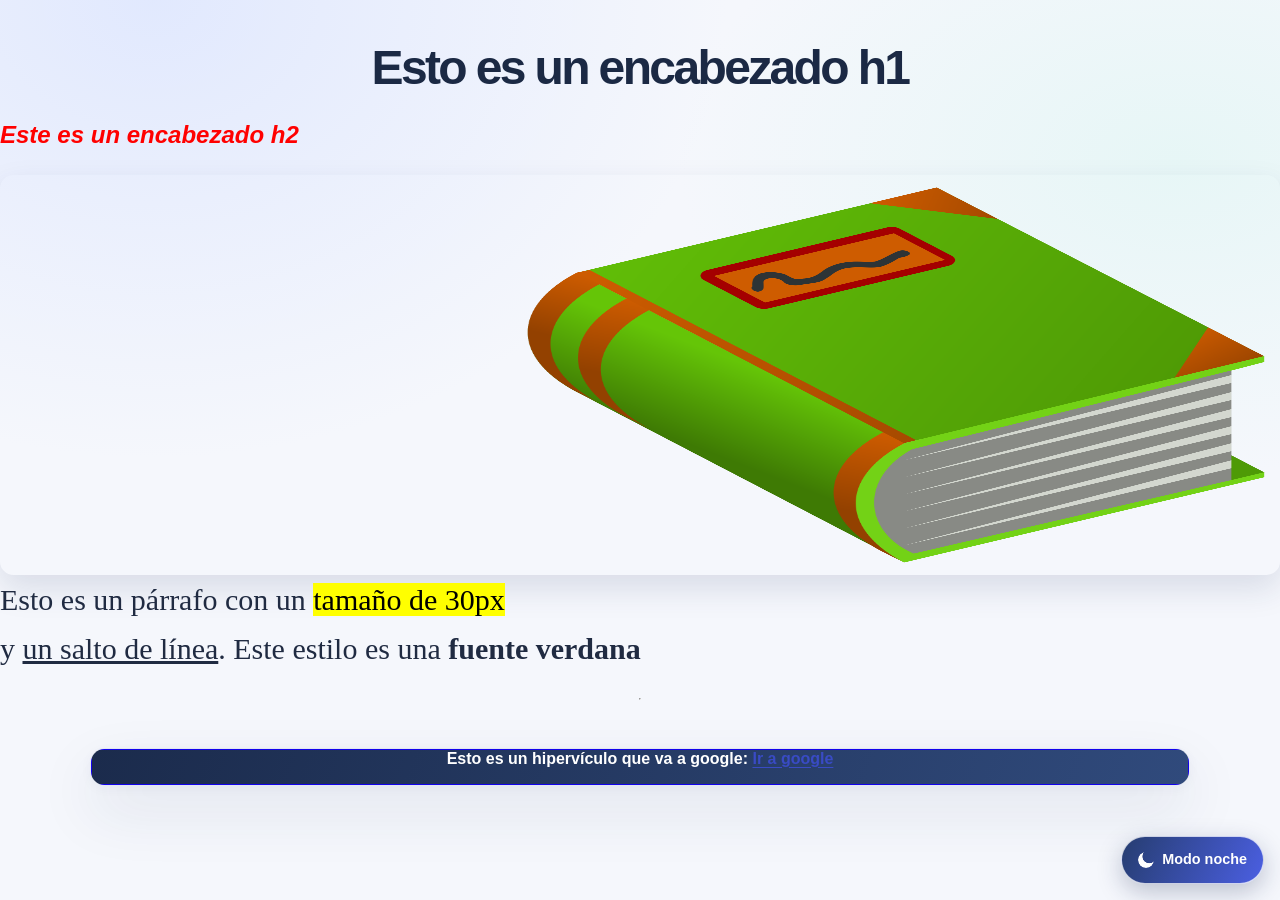
==== Act1/Ej1.html @ ecb777cd "Segunda versión" ====
<html lang="es">
  <head>
    <meta charset="UTF-8" />
    <title>Actividad complementaria 1 Ej 1</title>
    <link rel="stylesheet" href="../../css/estilo.css" />
    <script src="../../js/tema.js" defer></script>
  </head>
  <body>
    <h1>Esto es un encabezado h1</h1>
    <h2 style="font-style: italic; color: red">Este es un encabezado h2</h2>
    <img style="height: 400px; padding-left: 40%" src="img/Libro.png" />
    <p style="font-family: Verdana; font-size: 30px">
      Esto es un párrafo con un <mark>tamaño de 30px</mark> <br />y
      <u>un salto de línea</u>. Este estilo es una <b>fuente verdana</b>
    </p>

    <hr />
    <table>
      <th
        style="
          background-color: rgb(207, 207, 209);
          border: 1px solid rgb(18, 2, 236);
          padding: 0px;
        "
      >
        <p>
          Esto es un hipervículo que va a google:
          <a href="https://www.google.com">Ir a google</a>
        </p>
      </th>
    </table>
  </body>
</html>
---- css/estilo.css ----
:root {
  color-scheme: light;
  font-family:
    Inter, "Segoe UI", Roboto, Helvetica, Arial, sans-serif;
  color: #202b42;
  background: #f5f7fc;
  font-synthesis: none;
  text-rendering: optimizeLegibility;
  -webkit-font-smoothing: antialiased;
  -moz-osx-font-smoothing: grayscale;
  --color-ink: #1b2944;
  --color-primary: #4b5fe2;
  --color-primary-dark: #394bc4;
  --color-accent: #14a998;
  --color-muted: #748099;
  --color-border: #e2e7f1;
  --surface: #fff;
  --shadow-card: 0 24px 60px rgb(34 49 91 / 10%), 0 3px 12px rgb(34 49 91 / 4%);
}

* {
  box-sizing: border-box;
}

body {
  display: flex;
  min-height: 100vh;
  flex-direction: column;
  margin: 0;
  color: #202b42;
  background-color: #f5f7fc;
  background-image:
    radial-gradient(ellipse at 12% 0%, rgb(213 224 255 / 62%), transparent 36%),
    radial-gradient(ellipse at 92% 18%, rgb(211 245 238 / 42%), transparent 30%);
  line-height: 1.65;
}

body[background] {
  background-color: #f5f7fc;
}

header {
  position: relative;
  z-index: 1;
  display: flex;
  align-items: center;
  justify-content: space-between;
  gap: 1.5rem;
  padding: 1rem max(1.5rem, calc((100% - 1120px) / 2));
  color: #fff;
  background: linear-gradient(112deg, #1a2848 0%, #253c70 100%);
  box-shadow: 0 8px 26px rgb(20 34 68 / 18%);
}

header h1 {
  margin: 0;
  font-size: clamp(1.25rem, 3vw, 1.65rem);
  font-weight: 750;
  letter-spacing: -0.04em;
}

body > h1 {
  width: min(100% - 2rem, 820px);
  margin: 2.5rem auto 0;
  color: var(--color-ink);
  font-size: clamp(2rem, 6vw, 3rem);
  font-weight: 760;
  letter-spacing: -0.055em;
  line-height: 1.15;
  text-align: center;
}

nav {
  display: flex;
  flex-wrap: wrap;
  gap: 0.4rem;
}

nav ul {
  margin: 0;
  padding: 0;
  list-style: none;
}

nav a {
  display: block;
  padding: 0.55rem 0.9rem;
  border: 1px solid transparent;
  border-radius: 0.7rem;
  color: #e2e9ff;
  font-size: 0.94rem;
  font-weight: 650;
  text-decoration: none;
  transition:
    background-color 180ms ease,
    border-color 180ms ease,
    color 180ms ease,
    transform 180ms ease;
}

nav a:hover,
nav a:focus-visible {
  transform: translateY(-1px);
  border-color: rgb(255 255 255 / 17%);
  color: #fff;
  background: rgb(255 255 255 / 11%);
}

main {
  position: relative;
  width: min(100% - 2rem, 820px);
  margin: 2.5rem auto;
  padding: clamp(1.4rem, 4vw, 2.75rem);
  overflow: hidden;
  border: 1px solid rgb(255 255 255 / 85%);
  border-radius: 1.25rem;
  background: rgb(255 255 255 / 94%);
  box-shadow: var(--shadow-card);
  backdrop-filter: blur(12px);
}

main::before {
  position: absolute;
  top: 0;
  right: 12%;
  left: 12%;
  height: 3px;
  border-radius: 0 0 1rem 1rem;
  background: linear-gradient(90deg, var(--color-primary), #8b75f2, var(--color-accent));
  content: "";
}

main h2 {
  margin: 0 0 1.5rem;
  color: var(--color-ink);
  font-size: clamp(1.55rem, 4vw, 2.1rem);
  font-weight: 750;
  letter-spacing: -0.045em;
  line-height: 1.25;
}

p {
  margin: 0 0 1rem;
}

a {
  color: var(--color-primary-dark);
  text-underline-offset: 0.2em;
  transition: color 160ms ease;
}

a:hover {
  color: #27399f;
}

form fieldset {
  min-width: 0;
  margin: 0;
  padding: clamp(1rem, 3vw, 1.6rem);
  border: 1px solid var(--color-border);
  border-radius: 0.9rem;
  background: linear-gradient(145deg, #fff, #fbfcff);
}

form legend {
  padding: 0 0.55rem;
  color: var(--color-ink);
  font-size: 1.05rem;
  font-weight: 750;
}

form p {
  margin: 0 0 1.1rem;
}

form label {
  display: inline-block;
  margin-bottom: 0.35rem;
  color: #3d4962;
  font-size: 0.94rem;
  font-weight: 650;
}

input:not([type="radio"]),
textarea {
  max-width: 100%;
  padding: 0.7rem 0.85rem;
  border: 1px solid #d5dceb;
  border-radius: 0.65rem;
  color: #202b42;
  background: #fff;
  font: inherit;
  transition:
    border-color 180ms ease,
    box-shadow 180ms ease,
    background-color 180ms ease;
}

form input:not([type="radio"]),
form textarea {
  display: block;
  width: 100%;
  min-height: 2.9rem;
}

form textarea {
  min-height: 9rem;
  resize: vertical;
}

input:not([type="radio"]):focus,
textarea:focus {
  border-color: var(--color-primary);
  outline: none;
  background: #fff;
  box-shadow: 0 0 0 4px rgb(75 95 226 / 13%);
}

form input[type="radio"] {
  width: 1rem;
  height: 1rem;
  margin: 0 0.35rem 0 0;
  accent-color: var(--color-primary);
  vertical-align: -0.12rem;
}

form input[type="radio"] + label {
  margin: 0 1rem 0 0;
  font-weight: 450;
}

button {
  padding: 0.7rem 1.05rem;
  border: 1px solid var(--color-border);
  border-radius: 0.65rem;
  color: #35415a;
  background: #fff;
  font: inherit;
  font-weight: 650;
  cursor: pointer;
  transition:
    border-color 180ms ease,
    background-color 180ms ease,
    box-shadow 180ms ease,
    color 180ms ease,
    transform 180ms ease;
}

button:hover {
  transform: translateY(-1px);
  border-color: #bdc8ec;
  color: var(--color-primary-dark);
  background: #f7f8ff;
  box-shadow: 0 5px 14px rgb(41 58 116 / 8%);
}

button:active {
  transform: translateY(0);
}

button:focus-visible,
a:focus-visible {
  outline: 3px solid rgb(75 95 226 / 38%);
  outline-offset: 3px;
}

form button[type="submit"] {
  border-color: transparent;
  color: #fff;
  background: linear-gradient(110deg, var(--color-primary), #695ce4);
  box-shadow: 0 7px 16px rgb(75 95 226 / 22%);
}

form button[type="submit"]:hover {
  color: #fff;
  background: linear-gradient(110deg, var(--color-primary-dark), #5747d2);
  box-shadow: 0 9px 20px rgb(75 95 226 / 28%);
}

form button[type="reset"] {
  color: #536079;
}

.calculator {
  width: min(100% - 2rem, 360px);
  margin: 2rem auto;
  table-layout: fixed;
  border: 1px solid rgb(255 255 255 / 85%);
  border-radius: 1.2rem;
  border-spacing: 0;
  background: rgb(255 255 255 / 94%);
  box-shadow: 0 28px 65px rgb(38 51 98 / 15%), 0 6px 16px rgb(38 51 98 / 7%);
}

.calculator th {
  padding: 0.45rem;
  border: 0;
  color: #293653;
  background: transparent;
}

.calculator tr:first-child th {
  padding: 1rem 1rem 0.7rem;
}

.calculator input {
  width: 100%;
  min-height: 3.8rem;
  border: 1px solid #e6eaf3;
  border-radius: 0.8rem;
  color: var(--color-ink);
  background: #f7f8fc;
  font-size: 1.7rem;
  font-weight: 650;
  text-align: right;
}

.calculator button {
  width: 100%;
  min-height: 3rem;
  border-color: transparent;
  border-radius: 0.75rem;
  color: #34415d;
  background: #f2f4fa;
  font-size: 1.05rem;
  font-weight: 650;
}

.calculator button:hover {
  border-color: #dce1fb;
  color: var(--color-primary-dark);
  background: #e9ecff;
}

.calculator tbody tr:nth-child(2) button,
.calculator tbody tr td:last-child button {
  color: #424fc0;
  background: #eceeff;
}

.calculator tbody tr:nth-child(2) button:hover,
.calculator tbody tr td:last-child button:hover {
  color: #fff;
  background: var(--color-primary);
}

.calculator tbody tr:last-child th:nth-child(3) button {
  border-color: transparent;
  color: #fff;
  background: linear-gradient(120deg, #4b5fe2, #7261e8);
  box-shadow: 0 5px 13px rgb(75 95 226 / 20%);
}

.calculator tbody tr:last-child th:nth-child(3) button:hover {
  background: linear-gradient(120deg, #394bc4, #5c4bd5);
}

table:not(.calculator) {
  width: min(100% - 2rem, 1100px);
  margin: 2.5rem auto;
  border-collapse: separate;
  border-spacing: 0;
  overflow: hidden;
  border: 1px solid var(--color-border);
  border-radius: 0.9rem;
  background: var(--surface);
  box-shadow: var(--shadow-card);
}

table:not(.calculator) th,
table:not(.calculator) td {
  padding: 0.8rem;
  border-right: 1px solid rgb(23 32 51 / 8%);
  border-bottom: 1px solid rgb(23 32 51 / 8%);
  text-align: center;
}

table:not(.calculator) th {
  color: #fff;
  background: linear-gradient(110deg, #1b2b4c, #304a7c);
  font-weight: 700;
}

table:not(.calculator) tr:last-child td {
  border-bottom: 0;
}

table:not(.calculator) th:last-child,
table:not(.calculator) td:last-child {
  border-right: 0;
}

.schedule td.Programación {
  color: #2b396f;
  background-color: #e4e9ff;
  font-weight: 400;
}

.schedule td.recess {
  color: #176253;
  background-color: #d9f3ee;
  font-weight: 700;
  letter-spacing: 0.02em;
}

img {
  max-width: 100%;
  height: auto;
  border-radius: 0.85rem;
  box-shadow: 0 14px 32px rgb(34 49 91 / 13%);
}

.opciones {
  display: flex;
  flex-wrap: wrap;
  gap: 0.7rem;
  margin-bottom: 1.5rem;
}

.opciones button {
  min-width: 7rem;
  border-color: #e3e7f4;
  background: linear-gradient(145deg, #fff, #f7f8ff);
}

#marcador,
#ganadas,
#empatadas,
#perdidas {
  display: inline-block;
  margin: 0 0.45rem 0.75rem 0;
  padding: 0.55rem 0.75rem;
  border: 1px solid #e7eaf3;
  border-radius: 0.7rem;
  color: #59657e;
  background: #f8f9fd;
  font-size: 0.9rem;
  font-weight: 600;
}

#resultado {
  margin-top: 1rem;
  padding: 1.25rem;
  border: 1px solid #e7eaf3;
  border-radius: 0.9rem;
  background: linear-gradient(145deg, #f8f9ff, #f5fbfa);
}

#resultado h2 {
  margin-bottom: 0.75rem;
  text-transform: capitalize;
}

footer {
  margin-top: auto;
  padding: 1.35rem 1.5rem;
  color: #dbe4f3;
  background: linear-gradient(112deg, #1a2848 0%, #253c70 100%);
  text-align: center;
}

footer p {
  margin: 0.25rem 0;
}

footer a {
  color: #b7c8ff;
}

footer a:hover {
  color: #fff;
}

@media (max-width: 640px) {
  header {
    align-items: flex-start;
    flex-direction: column;
    gap: 0.75rem;
    padding: 1rem;
  }

  nav {
    width: 100%;
  }

  nav a {
    padding: 0.45rem 0.65rem;
  }

  main {
    margin: 1.25rem auto;
    border-radius: 1rem;
  }

  table:not(.calculator) {
    display: block;
    overflow-x: auto;
    white-space: nowrap;
  }

  .calculator {
    width: min(100% - 2rem, 360px);
  }

  .opciones button {
    flex: 1 1 7rem;
  }
}

@media (prefers-reduced-motion: reduce) {
  *,
  *::before,
  *::after {
    scroll-behavior: auto !important;
    transition-duration: 0.01ms !important;
    animation-duration: 0.01ms !important;
    animation-iteration-count: 1 !important;
  }
}

#theme-toggle {
  position: fixed;
  right: max(1rem, env(safe-area-inset-right));
  bottom: max(1rem, env(safe-area-inset-bottom));
  z-index: 20;
  padding: 0.7rem 1rem;
  min-width: 7.8rem;
  border: 1px solid rgb(255 255 255 / 75%);
  border-radius: 999px;
  color: #fff;
  background: linear-gradient(115deg, #263d70, #4b5fe2);
  box-shadow: 0 8px 24px rgb(25 39 80 / 26%);
  font-size: 0.9rem;
  font-weight: 700;
}

#theme-toggle:hover {
  border-color: #fff;
  color: #fff;
  background: linear-gradient(115deg, #1d315d, #394bc4);
  box-shadow: 0 10px 28px rgb(25 39 80 / 34%);
}

#theme-toggle {
  display: inline-flex;
  align-items: center;
  justify-content: center;
  gap: 0.5rem;
}

.theme-icon {
  display: inline-block;
  width: 1rem;
  height: 1rem;
  flex: 0 0 1rem;
}

.theme-icon--moon {
  border-radius: 50%;
  background: currentColor;
  -webkit-mask: radial-gradient(circle at 70% 28%, transparent 0 40%, #000 44%);
  mask: radial-gradient(circle at 70% 28%, transparent 0 40%, #000 44%);
}

.theme-icon--sun {
  background:
    radial-gradient(circle, currentColor 0 27%, transparent 31%),
    repeating-conic-gradient(currentColor 0deg 7deg, transparent 7deg 45deg);
}

:root[data-theme="night"] {
  color-scheme: dark;
  color: #e8edf7;
  background: #101725;
  --color-ink: #edf2ff;
  --color-primary: #9aa8ff;
  --color-primary-dark: #b1bcff;
  --color-accent: #57d2bf;
  --color-muted: #a4afc4;
  --color-border: #34425b;
  --surface: #1b2638;
  --shadow-card: 0 24px 60px rgb(0 0 0 / 28%), 0 3px 12px rgb(0 0 0 / 18%);
}

:root[data-theme="night"] body {
  color: #e8edf7;
  background: #101725 !important;
  background-image:
    radial-gradient(ellipse at 12% 0%, rgb(61 76 129 / 22%), transparent 36%),
    radial-gradient(ellipse at 92% 18%, rgb(25 101 91 / 14%), transparent 30%) !important;
}

:root[data-theme="night"] body :is(h1, h2, h3, p, li, pre, b, caption, label, legend) {
  color: #e8edf7 !important;
}

:root[data-theme="night"] header,
:root[data-theme="night"] footer {
  color: #e8edf7;
  background: linear-gradient(112deg, #111b2d 0%, #1b2a46 100%);
}

:root[data-theme="night"] main,
:root[data-theme="night"] form fieldset,
:root[data-theme="night"] #resultado {
  border-color: #34425b;
  background: #1b2638;
  box-shadow: 0 24px 60px rgb(0 0 0 / 24%);
}

:root[data-theme="night"] form fieldset {
  background: linear-gradient(145deg, #1b2638, #182234);
}

:root[data-theme="night"] form label {
  color: #c4cde0;
}

:root[data-theme="night"] input:not([type="radio"]),
:root[data-theme="night"] textarea,
:root[data-theme="night"] form input:not([type="radio"]),
:root[data-theme="night"] form textarea {
  border-color: #3a4964;
  color: #edf2ff;
  background: #121b2a;
}

:root[data-theme="night"] input:not([type="radio"]):focus,
:root[data-theme="night"] textarea:focus {
  border-color: #9aa8ff;
  box-shadow: 0 0 0 4px rgb(154 168 255 / 18%);
}

:root[data-theme="night"] button:not(#theme-toggle) {
  border-color: #3a4964;
  color: #e2e8f5;
  background: #253249;
}

:root[data-theme="night"] button:not(#theme-toggle):hover {
  border-color: #6273bc;
  color: #fff;
  background: #304161;
}

:root[data-theme="night"] form button[type="submit"],
:root[data-theme="night"] form button[type="submit"]:hover,
:root[data-theme="night"] .calculator tbody tr:last-child th:nth-child(3) button,
:root[data-theme="night"] .calculator tbody tr:last-child th:nth-child(3) button:hover {
  border-color: transparent;
  color: #fff;
  background: linear-gradient(120deg, #5968df, #8171ef);
}

:root[data-theme="night"] .calculator {
  border-color: #34425b;
  background: #1b2638;
  box-shadow: 0 28px 65px rgb(0 0 0 / 32%), 0 6px 16px rgb(0 0 0 / 18%);
}

:root[data-theme="night"] .calculator th {
  color: #e8edf7;
  background: transparent;
}

:root[data-theme="night"] .calculator input {
  border-color: #3a4964;
  color: #f0f3ff;
  background: #121b2a;
}

:root[data-theme="night"] .calculator button,
:root[data-theme="night"] .calculator tbody tr:nth-child(2) button,
:root[data-theme="night"] .calculator tbody tr td:last-child button {
  border-color: transparent;
  color: #dce3ff;
  background: #2a3650;
}

:root[data-theme="night"] .calculator button:hover,
:root[data-theme="night"] .calculator tbody tr:nth-child(2) button:hover,
:root[data-theme="night"] .calculator tbody tr td:last-child button:hover {
  color: #fff;
  background: #4658aa;
}

:root[data-theme="night"] table:not(.calculator) {
  border-color: #34425b;
  background: #1b2638;
  box-shadow: 0 24px 60px rgb(0 0 0 / 22%);
}

:root[data-theme="night"] table:not(.calculator) th {
  color: #f2f5fc;
  background: linear-gradient(110deg, #1a2841, #263958);
}

:root[data-theme="night"] table:not(.calculator) td {
  border-color: #34425b;
  color: #e8edf7;
}

:root[data-theme="night"] table:not(.calculator):not(.schedule) td:not([style*="background"]) {
  background-color: #1b2638 !important;
}

:root[data-theme="night"] table:not(.calculator) td[style*="background"] {
  color: #202b42;
}

:root[data-theme="night"] table:not(.calculator) td[style*="rgb(161, 95, 95)"] {
  color: #fff;
}

:root[data-theme="night"] .schedule td {
  border-color: #3a4964;
  color: #edf2ff !important;
  background-color: #1b2638 !important;
}

:root[data-theme="night"] .schedule td[style*="rgb(0, 158, 26)"],
:root[data-theme="night"] .schedule td[bgcolor] {
  background-color: #245743 !important;
}

:root[data-theme="night"] .schedule td[style*="rgb(226, 166, 216)"] {
  background-color: #594267 !important;
}

:root[data-theme="night"] .schedule td[style*="aqua"],
:root[data-theme="night"] .schedule td[style*="rgb(8, 248, 248)"],
:root[data-theme="night"] .schedule td[style*="rgb(94, 188, 216)"] {
  background-color: #245564 !important;
}

:root[data-theme="night"] .schedule td[style*="rgb(255, 207, 148)"],
:root[data-theme="night"] .schedule td[style*="rgb(233, 230, 183)"] {
  background-color: #66532f !important;
}

:root[data-theme="night"] .schedule td[style*="rgb(255, 131, 131)"] {
  background-color: #713e4a !important;
}

:root[data-theme="night"] .schedule td[style*="rgb(161, 95, 95)"] {
  background-color: #623b47 !important;
}

:root[data-theme="night"] .schedule td.Programación {
  background-color: #2b3d60 !important;
}

:root[data-theme="night"] .schedule td.recess {
  background-color: #23483f !important;
  font-weight: 650;
}

:root[data-theme="night"] .liNone,
:root[data-theme="night"] .tabladiv1,
:root[data-theme="night"] .tabladiv2,
:root[data-theme="night"] .cap4footer,
:root[data-theme="night"] .tabla1,
:root[data-theme="night"] .tabla2,
:root[data-theme="night"] .td1,
:root[data-theme="night"] .td2,
:root[data-theme="night"] .th2 {
  border-color: #465675;
}

:root[data-theme="night"] .liNone,
:root[data-theme="night"] .tabladiv1,
:root[data-theme="night"] .tabladiv2 {
  color: #e8edf7;
  background-color: #1b2638;
}

:root[data-theme="night"] .td2,
:root[data-theme="night"] .th2 {
  color: #e8edf7;
  background-color: #253249;
}

:root[data-theme="night"] a {
  color: #b1bcff;
}

:root[data-theme="night"] a:hover {
  color: #d5dcff;
}

:root[data-theme="night"] #marcador,
:root[data-theme="night"] #ganadas,
:root[data-theme="night"] #empatadas,
:root[data-theme="night"] #perdidas {
  border-color: #34425b;
  color: #d4dced;
  background: #202d43;
}

:root[data-theme="night"] #theme-toggle {
  border-color: #53658b;
  color: #202b42;
  background: linear-gradient(115deg, #c0cbff, #74dece);
  box-shadow: 0 8px 24px rgb(0 0 0 / 32%);
}

:root[data-theme="night"] #theme-toggle:hover {
  border-color: #dce4ff;
  color: #111b2d;
  background: linear-gradient(115deg, #d5dcff, #9aeee0);
}

@media (prefers-reduced-motion: no-preference) {
  body,
  main,
  header,
  footer {
    transition:
      color 220ms ease,
      background-color 220ms ease,
      border-color 220ms ease;
  }
}
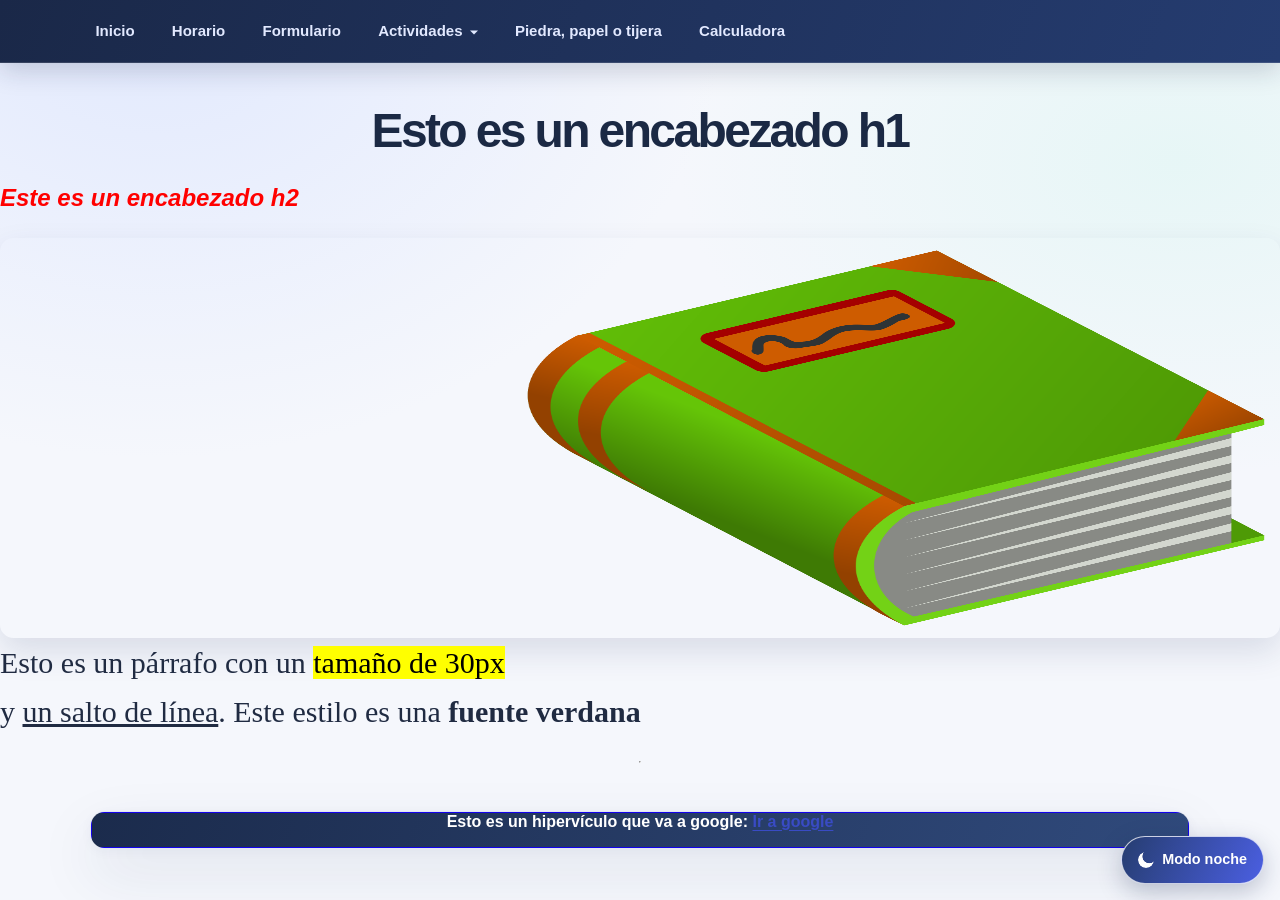
==== commit 8361587a: "1.4" ====
--- a/Act1/Ej1.html
+++ b/Act1/Ej1.html
@@ -2,10 +2,32 @@
   <head>
     <meta charset="UTF-8" />
     <title>Actividad complementaria 1 Ej 1</title>
-    <link rel="stylesheet" href="../../css/estilo.css" />
+    <link rel="stylesheet" href="../css/estilo.css" />
     <script src="../../js/tema.js" defer></script>
   </head>
   <body>
+    <nav class="site-navigation" aria-label="Navegación principal">
+      <ul>
+        <li><a href="../index.html">Inicio</a></li>
+        <li><a href="../html/horario.html">Horario</a></li>
+        <li><a href="../html/formulario.html">Formulario</a></li>
+        <li>
+          <details class="nav-dropdown">
+            <summary>Actividades</summary>
+            <div class="nav-menu">
+              <a href="Ej1.html">Act. 1 - Ej. 1</a>
+              <a href="Ej2.html">Act. 1 - Ej. 2</a>
+              <a href="Ej3.html">Act. 1 - Ej. 3</a>
+              <a href="../Act2/Ej1.html">Act. 2 - Ej. 1</a>
+              <a href="../Act2/Ej2.html">Act. 2 - Ej. 2</a>
+              <a href="../Act2/ej3.html">Act. 2 - Ej. 3</a>
+            </div>
+          </details>
+        </li>
+        <li><a href="../html/PPTjuego.html">Piedra, papel o tijera</a></li>
+        <li><a href="../html/Calculadora.html">Calculadora</a></li>
+      </ul>
+    </nav>
     <h1>Esto es un encabezado h1</h1>
     <h2 style="font-style: italic; color: red">Este es un encabezado h2</h2>
     <img style="height: 400px; padding-left: 40%" src="img/Libro.png" />
--- a/css/estilo.css
+++ b/css/estilo.css
@@ -43,20 +43,35 @@
   position: relative;
   z-index: 1;
   display: flex;
-  align-items: center;
-  justify-content: space-between;
-  gap: 1.5rem;
-  padding: 1rem max(1.5rem, calc((100% - 1120px) / 2));
-  color: #fff;
-  background: linear-gradient(112deg, #1a2848 0%, #253c70 100%);
-  box-shadow: 0 8px 26px rgb(20 34 68 / 18%);
+  align-items: flex-start;
+  flex-direction: column;
+  gap: 0.55rem;
+  width: min(100% - 2rem, 900px);
+  margin: 1.75rem auto 0;
+  padding: clamp(1.4rem, 4vw, 2.25rem);
+  border: 1px solid rgb(255 255 255 / 90%);
+  border-radius: 1.2rem;
+  color: var(--color-ink);
+  background: linear-gradient(145deg, #fff, #f8faff);
+  box-shadow: var(--shadow-card);
 }
 
 header h1 {
   margin: 0;
-  font-size: clamp(1.25rem, 3vw, 1.65rem);
+  color: var(--color-ink);
+  font-size: clamp(1.8rem, 4vw, 2.5rem);
   font-weight: 750;
-  letter-spacing: -0.04em;
+  letter-spacing: -0.055em;
+  line-height: 1.15;
+}
+
+.eyebrow {
+  margin: 0;
+  color: var(--color-primary-dark);
+  font-size: 0.78rem;
+  font-weight: 750;
+  letter-spacing: 0.12em;
+  text-transform: uppercase;
 }
 
 body > h1 {
@@ -106,10 +121,107 @@
   background: rgb(255 255 255 / 11%);
 }
 
+.site-navigation {
+  position: sticky;
+  top: 0;
+  z-index: 20;
+  justify-content: center;
+  width: 100%;
+  padding: 0.55rem max(1rem, calc((100% - 1120px) / 2));
+  border-bottom: 1px solid rgb(255 255 255 / 12%);
+  background: linear-gradient(112deg, #1a2848 0%, #253c70 100%);
+  box-shadow: 0 8px 26px rgb(20 34 68 / 18%);
+}
+
+.site-navigation > ul {
+  display: flex;
+  flex-wrap: wrap;
+  align-items: center;
+  justify-content: flex-start;
+  width: 100%;
+  gap: 0.4rem;
+}
+
+.site-navigation .nav-dropdown {
+  position: relative;
+}
+
+.site-navigation .nav-dropdown summary {
+  display: block;
+  padding: 0.55rem 0.9rem;
+  border: 1px solid transparent;
+  border-radius: 0.7rem;
+  color: #e2e9ff;
+  font-size: 0.94rem;
+  font-weight: 650;
+  cursor: pointer;
+  list-style: none;
+}
+
+.site-navigation .nav-dropdown summary::after {
+  display: inline-block;
+  margin-left: 0.45rem;
+  border: 0.3rem solid transparent;
+  border-top-color: currentColor;
+  content: "";
+  transform: translateY(0.15rem);
+  transition: transform 160ms ease;
+}
+
+.site-navigation .nav-dropdown summary::-webkit-details-marker {
+  display: none;
+}
+
+.site-navigation .nav-dropdown summary:hover,
+.site-navigation .nav-dropdown summary:focus-visible,
+.site-navigation .nav-dropdown[open] summary {
+  border-color: rgb(255 255 255 / 17%);
+  color: #fff;
+  background: rgb(255 255 255 / 11%);
+}
+
+.site-navigation .nav-dropdown[open] summary::after,
+.site-navigation .nav-dropdown:focus-within summary::after {
+  transform: translateY(-0.05rem) rotate(180deg);
+}
+
+.site-navigation .nav-menu {
+  display: none;
+  position: absolute;
+  top: 100%;
+  left: 0;
+  z-index: 5;
+  min-width: 12rem;
+  padding: 0.35rem;
+  border: 1px solid rgb(255 255 255 / 17%);
+  border-radius: 0.7rem;
+  background: #253c70;
+  box-shadow: 0 8px 26px rgb(20 34 68 / 24%);
+}
+
+.site-navigation .nav-dropdown[open] > .nav-menu,
+.site-navigation .nav-dropdown:focus-within > .nav-menu {
+  display: block;
+}
+
+@media (hover: hover) {
+  .site-navigation .nav-dropdown:hover > .nav-menu {
+    display: block;
+  }
+
+  .site-navigation .nav-dropdown:hover summary::after {
+    transform: translateY(-0.05rem) rotate(180deg);
+  }
+}
+
+.site-navigation .nav-menu a {
+  white-space: nowrap;
+}
+
 main {
   position: relative;
-  width: min(100% - 2rem, 820px);
-  margin: 2.5rem auto;
+  width: min(100% - 2rem, 900px);
+  margin: 1.25rem auto 2.5rem;
   padding: clamp(1.4rem, 4vw, 2.75rem);
   overflow: hidden;
   border: 1px solid rgb(255 255 255 / 85%);
@@ -117,6 +229,68 @@
   background: rgb(255 255 255 / 94%);
   box-shadow: var(--shadow-card);
   backdrop-filter: blur(12px);
+}
+
+main.home-content {
+  display: grid;
+  grid-template-columns: minmax(0, 1.1fr) minmax(0, 0.9fr);
+  gap: clamp(1.5rem, 4vw, 3rem);
+}
+
+.home-content h2,
+.home-content h3 {
+  color: var(--color-ink);
+}
+
+.home-content h2 {
+  margin-top: 0;
+  font-size: clamp(1.65rem, 4vw, 2.2rem);
+  letter-spacing: -0.045em;
+  line-height: 1.2;
+}
+
+.home-content h3 {
+  margin: 1.75rem 0 0.75rem;
+  font-size: 1.1rem;
+}
+
+.home-feature {
+  align-self: center;
+  padding: clamp(1rem, 3vw, 1.5rem);
+  border: 1px solid var(--color-border);
+  border-radius: 1rem;
+  background: linear-gradient(145deg, #f8f9ff, #f5fbfa);
+}
+
+.home-feature h2 {
+  font-size: 1.25rem;
+}
+
+.home-feature img {
+  display: block;
+  width: 100%;
+  max-height: 340px;
+  object-fit: cover;
+}
+
+.module-list {
+  display: grid;
+  grid-template-columns: repeat(2, minmax(0, 1fr));
+  gap: 0.5rem 1.5rem;
+  padding-left: 1.25rem;
+  color: #536079;
+}
+
+main.schedule-content {
+  width: min(100% - 2rem, 1240px);
+  padding: clamp(0.75rem, 2vw, 1.5rem);
+}
+
+.form-actions {
+  display: flex;
+  flex-wrap: wrap;
+  gap: 0.75rem;
+  margin-top: 1rem;
 }
 
 main::before {
@@ -177,8 +351,9 @@
   display: inline-block;
   margin-bottom: 0.35rem;
   color: #3d4962;
-  font-size: 0.94rem;
+  font-size: 1.125rem;
   font-weight: 650;
+  line-height: 1.45;
 }
 
 input:not([type="radio"]),
@@ -200,11 +375,14 @@
 form textarea {
   display: block;
   width: 100%;
-  min-height: 2.9rem;
+  min-height: 3.25rem;
+  padding: 0.8rem 1rem;
+  font-size: 1.125rem;
 }
 
 form textarea {
-  min-height: 9rem;
+  min-height: 12rem;
+  line-height: 1.55;
   resize: vertical;
 }
 
@@ -217,9 +395,9 @@
 }
 
 form input[type="radio"] {
-  width: 1rem;
-  height: 1rem;
-  margin: 0 0.35rem 0 0;
+  width: 1.15rem;
+  height: 1.15rem;
+  margin: 0 0.45rem 0 0;
   accent-color: var(--color-primary);
   vertical-align: -0.12rem;
 }
@@ -413,14 +591,30 @@
 .opciones {
   display: flex;
   flex-wrap: wrap;
+  justify-content: center;
   gap: 0.7rem;
   margin-bottom: 1.5rem;
 }
 
+.game-page {
+  text-align: center;
+}
+
 .opciones button {
+  display: flex;
+  min-height: 6rem;
   min-width: 7rem;
+  flex-direction: column;
+  align-items: center;
+  justify-content: center;
+  gap: 0.4rem;
   border-color: #e3e7f4;
   background: linear-gradient(145deg, #fff, #f7f8ff);
+}
+
+.opcion-simbolo {
+  font-size: 2rem;
+  line-height: 1;
 }
 
 #marcador,
@@ -473,18 +667,42 @@
 
 @media (max-width: 640px) {
   header {
-    align-items: flex-start;
-    flex-direction: column;
-    gap: 0.75rem;
-    padding: 1rem;
+    margin-top: 1rem;
   }
 
   nav {
     width: 100%;
   }
 
+  .site-navigation {
+    padding: 0.45rem 0.65rem;
+  }
+
+  .site-navigation > ul {
+    justify-content: center;
+    gap: 0.2rem;
+  }
+
   nav a {
     padding: 0.45rem 0.65rem;
+  }
+
+  .site-navigation .nav-dropdown summary {
+    padding: 0.45rem 0.65rem;
+  }
+
+  form label,
+  form input:not([type="radio"]),
+  form textarea {
+    font-size: 1rem;
+  }
+
+  main.home-content {
+    grid-template-columns: 1fr;
+  }
+
+  .module-list {
+    grid-template-columns: 1fr;
   }
 
   main {
@@ -595,6 +813,7 @@
 }
 
 :root[data-theme="night"] header,
+:root[data-theme="night"] .site-navigation,
 :root[data-theme="night"] footer {
   color: #e8edf7;
   background: linear-gradient(112deg, #111b2d 0%, #1b2a46 100%);
@@ -606,6 +825,16 @@
   border-color: #34425b;
   background: #1b2638;
   box-shadow: 0 24px 60px rgb(0 0 0 / 24%);
+}
+
+:root[data-theme="night"] .home-feature {
+  border-color: #34425b;
+  color: #e8edf7;
+  background: #182234;
+}
+
+:root[data-theme="night"] .module-list {
+  color: #c4cde0;
 }
 
 :root[data-theme="night"] form fieldset {
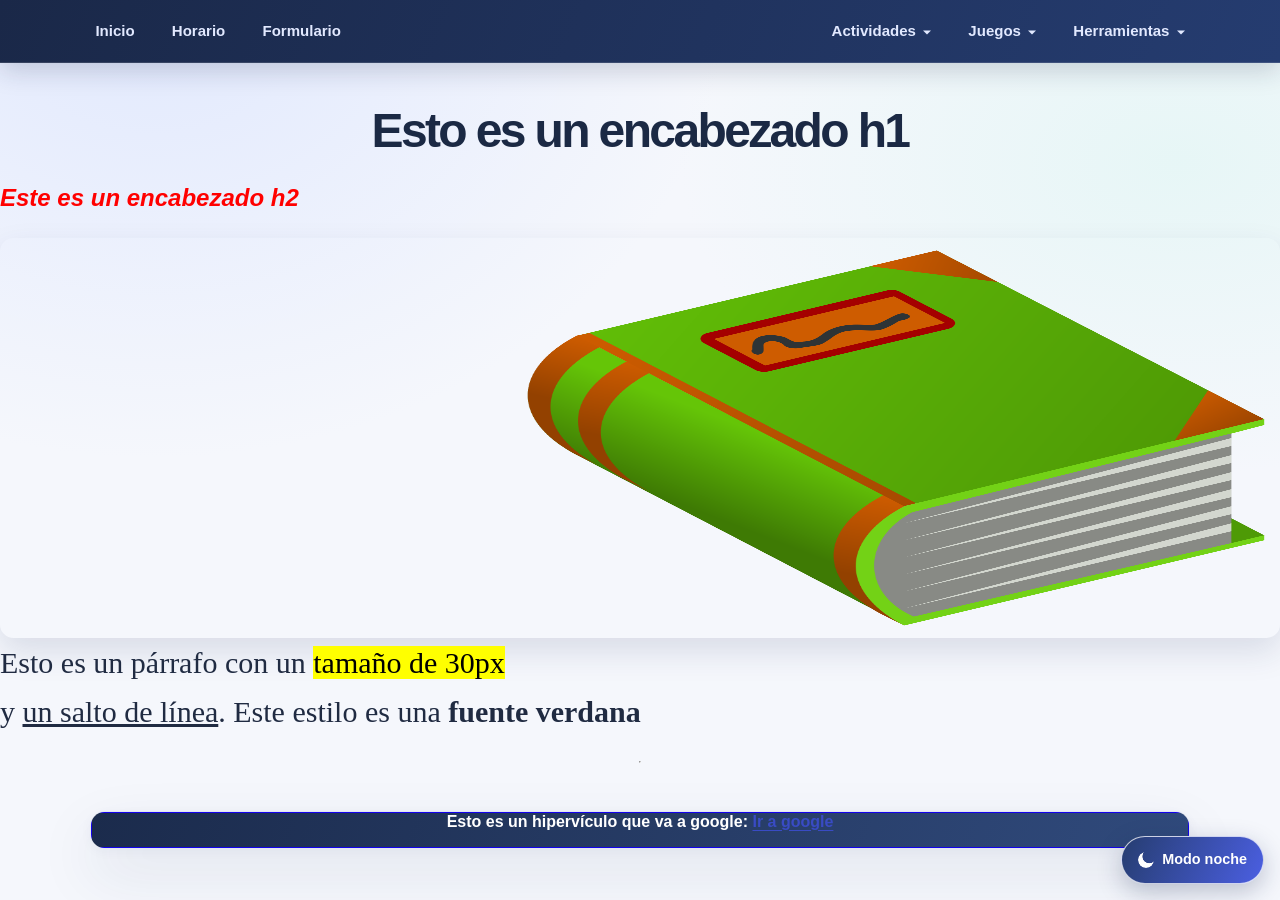
==== commit 2d301457: "1.5" ====
--- a/Act1/Ej1.html
+++ b/Act1/Ej1.html
@@ -7,25 +7,51 @@
   </head>
   <body>
     <nav class="site-navigation" aria-label="Navegación principal">
-      <ul>
+      <ul class="nav-primary">
         <li><a href="../index.html">Inicio</a></li>
         <li><a href="../html/horario.html">Horario</a></li>
         <li><a href="../html/formulario.html">Formulario</a></li>
+      </ul>
+      <ul class="nav-secondary">
         <li>
           <details class="nav-dropdown">
             <summary>Actividades</summary>
             <div class="nav-menu">
-              <a href="Ej1.html">Act. 1 - Ej. 1</a>
-              <a href="Ej2.html">Act. 1 - Ej. 2</a>
-              <a href="Ej3.html">Act. 1 - Ej. 3</a>
-              <a href="../Act2/Ej1.html">Act. 2 - Ej. 1</a>
-              <a href="../Act2/Ej2.html">Act. 2 - Ej. 2</a>
-              <a href="../Act2/ej3.html">Act. 2 - Ej. 3</a>
+              <details class="nav-subdropdown">
+                <summary>Act. 1</summary>
+                <div class="nav-submenu">
+                  <a href="Ej1.html">Ej. 1</a>
+                  <a href="Ej2.html">Ej. 2</a>
+                  <a href="Ej3.html">Ej. 3</a>
+                </div>
+              </details>
+              <details class="nav-subdropdown">
+                <summary>Act. 2</summary>
+                <div class="nav-submenu">
+                  <a href="../Act2/Ej1.html">Ej. 1</a>
+                  <a href="../Act2/Ej2.html">Ej. 2</a>
+                  <a href="../Act2/ej3.html">Ej. 3</a>
+                </div>
+              </details>
             </div>
           </details>
         </li>
-        <li><a href="../html/PPTjuego.html">Piedra, papel o tijera</a></li>
-        <li><a href="../html/Calculadora.html">Calculadora</a></li>
+        <li>
+          <details class="nav-dropdown">
+            <summary>Juegos</summary>
+            <div class="nav-menu">
+              <a href="../html/PPTjuego.html">Piedra, papel o tijera</a>
+            </div>
+          </details>
+        </li>
+        <li>
+          <details class="nav-dropdown">
+            <summary>Herramientas</summary>
+            <div class="nav-menu">
+              <a href="../html/Calculadora.html">Calculadora</a>
+            </div>
+          </details>
+        </li>
       </ul>
     </nav>
     <h1>Esto es un encabezado h1</h1>
--- a/css/estilo.css
+++ b/css/estilo.css
@@ -125,7 +125,9 @@
   position: sticky;
   top: 0;
   z-index: 20;
-  justify-content: center;
+  align-items: center;
+  justify-content: space-between;
+  gap: 0.75rem;
   width: 100%;
   padding: 0.55rem max(1rem, calc((100% - 1120px) / 2));
   border-bottom: 1px solid rgb(255 255 255 / 12%);
@@ -137,9 +139,17 @@
   display: flex;
   flex-wrap: wrap;
   align-items: center;
+  width: auto;
+  gap: 0.4rem;
+}
+
+.site-navigation > .nav-primary {
   justify-content: flex-start;
-  width: 100%;
-  gap: 0.4rem;
+}
+
+.site-navigation > .nav-secondary {
+  justify-content: flex-end;
+  margin-left: auto;
 }
 
 .site-navigation .nav-dropdown {
@@ -216,6 +226,74 @@
 
 .site-navigation .nav-menu a {
   white-space: nowrap;
+}
+
+.site-navigation .nav-subdropdown {
+  position: relative;
+}
+
+.site-navigation .nav-subdropdown > summary {
+  display: flex;
+  align-items: center;
+  justify-content: space-between;
+  padding: 0.55rem 0.65rem;
+  border: 1px solid transparent;
+  border-radius: 0.5rem;
+  color: #e2e9ff;
+  font-size: 0.94rem;
+  font-weight: 650;
+  cursor: pointer;
+  list-style: none;
+}
+
+.site-navigation .nav-subdropdown > summary::-webkit-details-marker {
+  display: none;
+}
+
+.site-navigation .nav-subdropdown > summary::after {
+  margin-left: 1rem;
+  border: 0.3rem solid transparent;
+  border-left-color: currentColor;
+  content: "";
+  transition: transform 160ms ease;
+}
+
+.site-navigation .nav-subdropdown > summary:hover,
+.site-navigation .nav-subdropdown > summary:focus-visible,
+.site-navigation .nav-subdropdown[open] > summary {
+  border-color: rgb(255 255 255 / 17%);
+  color: #fff;
+  background: rgb(255 255 255 / 11%);
+}
+
+.site-navigation .nav-subdropdown[open] > summary::after,
+.site-navigation .nav-subdropdown:focus-within > summary::after {
+  transform: rotate(90deg);
+}
+
+.site-navigation .nav-submenu {
+  display: none;
+  position: absolute;
+  top: -0.35rem;
+  left: calc(100% - 0.15rem);
+  z-index: 6;
+  min-width: 12rem;
+  padding: 0.35rem;
+  border: 1px solid rgb(255 255 255 / 17%);
+  border-radius: 0.7rem;
+  background: #253c70;
+  box-shadow: 0 8px 26px rgb(20 34 68 / 24%);
+}
+
+.site-navigation .nav-subdropdown[open] > .nav-submenu,
+.site-navigation .nav-subdropdown:focus-within > .nav-submenu {
+  display: block;
+}
+
+@media (hover: hover) {
+  .site-navigation .nav-subdropdown:hover > .nav-submenu {
+    display: block;
+  }
 }
 
 main {
@@ -678,8 +756,17 @@
     padding: 0.45rem 0.65rem;
   }
 
+  .site-navigation > .nav-primary {
+    justify-content: flex-start;
+  }
+
+  .site-navigation > .nav-secondary {
+    justify-content: flex-end;
+    margin-left: 0;
+  }
+
   .site-navigation > ul {
-    justify-content: center;
+    width: 100%;
     gap: 0.2rem;
   }
 
@@ -689,6 +776,15 @@
 
   .site-navigation .nav-dropdown summary {
     padding: 0.45rem 0.65rem;
+  }
+
+  .site-navigation .nav-submenu {
+    position: static;
+    min-width: 0;
+    margin: 0.2rem 0 0 0.45rem;
+    border: 0;
+    background: rgb(0 0 0 / 12%);
+    box-shadow: none;
   }
 
   form label,
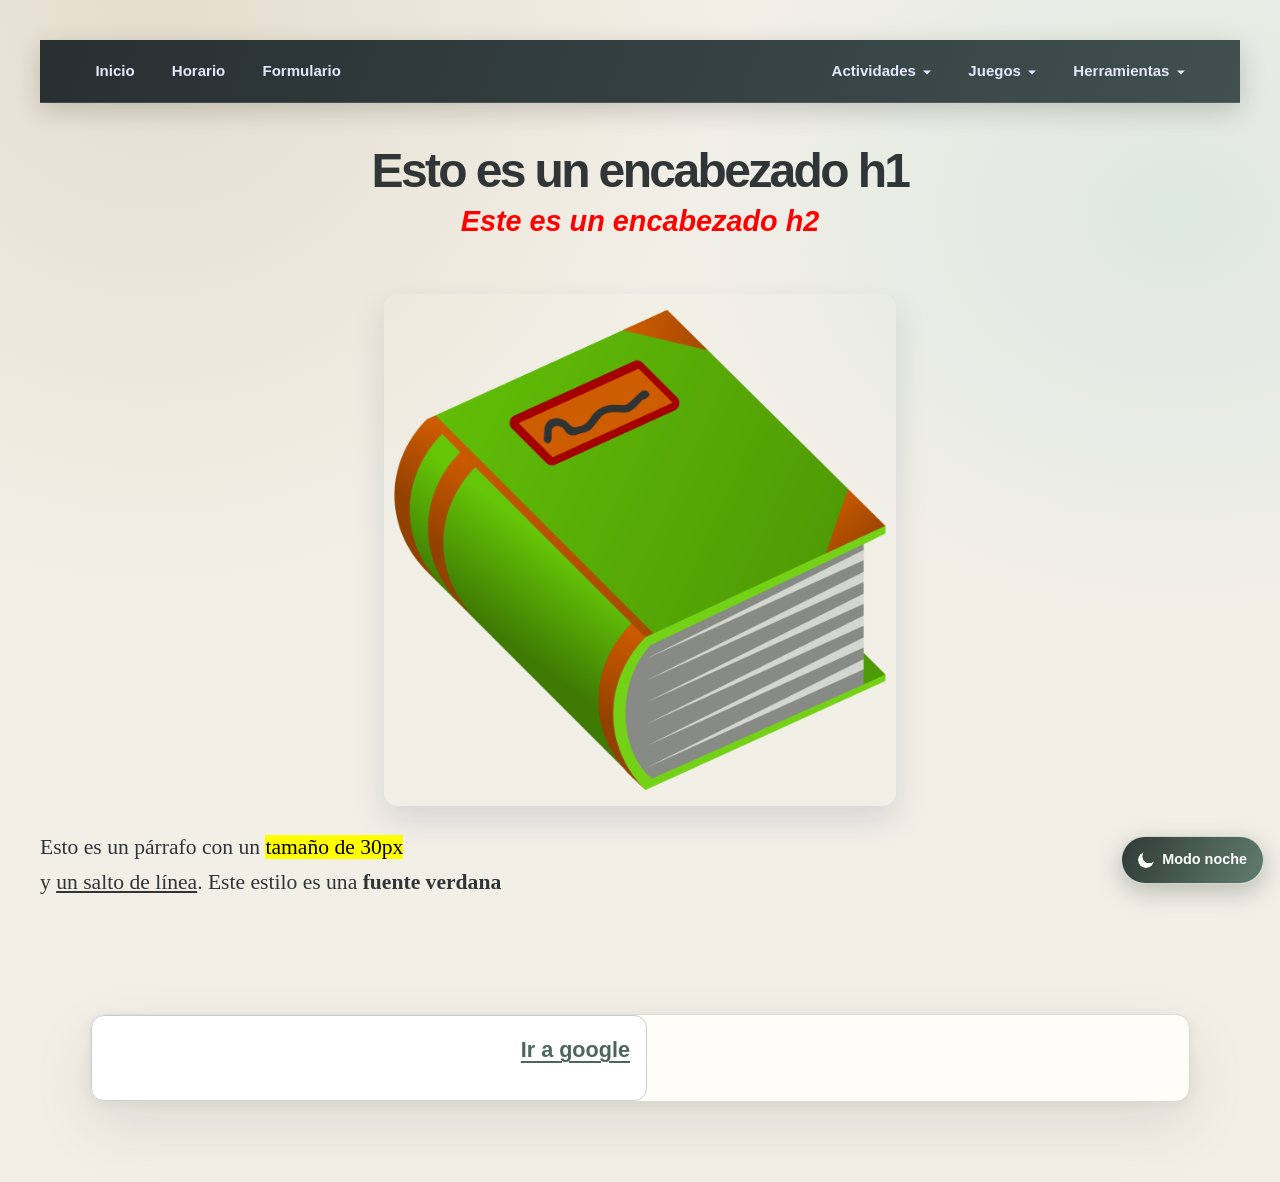
==== commit 8ddce051: "1.6" ====
--- a/Act1/Ej1.html
+++ b/Act1/Ej1.html
@@ -1,8 +1,20 @@
 <html lang="es">
   <head>
     <meta charset="UTF-8" />
+    <meta name="viewport" content="width=device-width, initial-scale=1" />
     <title>Actividad complementaria 1 Ej 1</title>
+    <link rel="icon" type="image/png" sizes="512x512" href="../img/favicon%20moai.png" />
+    <link rel="shortcut icon" type="image/png" href="../img/favicon%20moai.png" />
+    <link rel="apple-touch-icon" sizes="512x512" href="../img/favicon%20moai.png" />
+    <link rel="stylesheet" href="css/estiloEj1.css" />
     <link rel="stylesheet" href="../css/estilo.css" />
+    <script>
+      if (window.self !== window.top) {
+        document.documentElement.classList.add("activity-embedded");
+        const sharedStylesheet = document.querySelector('link[href="../css/estilo.css"]');
+        if (sharedStylesheet) sharedStylesheet.disabled = true;
+      }
+    </script>
     <script src="../../js/tema.js" defer></script>
   </head>
   <body>
@@ -17,6 +29,7 @@
           <details class="nav-dropdown">
             <summary>Actividades</summary>
             <div class="nav-menu">
+              <a href="../actividades.html">Ver todas</a>
               <details class="nav-subdropdown">
                 <summary>Act. 1</summary>
                 <div class="nav-submenu">
--- a/Act1/css/estiloEj1.css
+++ b/Act1/css/estiloEj1.css
@@ -0,0 +1,68 @@
+body {
+  margin: 0;
+  padding: clamp(1rem, 4vw, 2.5rem);
+  color: #263047;
+  background: linear-gradient(140deg, #f7f8fc, #e8eefb);
+  font-family: "Segoe UI", Arial, sans-serif;
+}
+
+.activity-embedded .site-navigation {
+  display: none;
+}
+
+h1 {
+  margin: 0 auto 1.5rem;
+  color: #273d72;
+  font-size: clamp(1.8rem, 5vw, 2.8rem);
+  text-align: center;
+}
+
+h2 {
+  margin: 0 auto 1.5rem;
+  font-size: clamp(1.25rem, 3vw, 1.8rem);
+}
+
+img {
+  display: block;
+  width: min(100%, 32rem);
+  height: auto !important;
+  margin: 1.5rem auto;
+  padding-left: 0 !important;
+  border-radius: 0.9rem;
+  object-fit: contain;
+}
+
+p {
+  max-width: 56rem;
+  margin: 1.25rem auto;
+  font-size: clamp(1rem, 2.5vw, 1.35rem) !important;
+  line-height: 1.65;
+}
+
+hr {
+  max-width: 56rem;
+  margin: 1.75rem auto;
+  border: 0;
+  border-top: 1px solid #cbd4e5;
+}
+
+table {
+  display: block;
+  width: min(100%, 56rem);
+  margin: 1.5rem auto;
+}
+
+th {
+  display: block;
+  padding: 1rem !important;
+  border: 1px solid #c5cee0 !important;
+  border-radius: 0.8rem;
+  background: #fff !important;
+  font-weight: 500;
+  text-align: left;
+}
+
+a {
+  color: #394bc4;
+  font-weight: 700;
+}
--- a/css/estilo.css
+++ b/css/estilo.css
@@ -2,20 +2,20 @@
   color-scheme: light;
   font-family:
     Inter, "Segoe UI", Roboto, Helvetica, Arial, sans-serif;
-  color: #202b42;
-  background: #f5f7fc;
+  color: #303638;
+  background: #f2efe7;
   font-synthesis: none;
   text-rendering: optimizeLegibility;
   -webkit-font-smoothing: antialiased;
   -moz-osx-font-smoothing: grayscale;
-  --color-ink: #1b2944;
-  --color-primary: #4b5fe2;
-  --color-primary-dark: #394bc4;
-  --color-accent: #14a998;
-  --color-muted: #748099;
-  --color-border: #e2e7f1;
-  --surface: #fff;
-  --shadow-card: 0 24px 60px rgb(34 49 91 / 10%), 0 3px 12px rgb(34 49 91 / 4%);
+  --color-ink: #303638;
+  --color-primary: #71867d;
+  --color-primary-dark: #4d655d;
+  --color-accent: #bc826e;
+  --color-muted: #727772;
+  --color-border: #dedbd1;
+  --surface: #fffdf8;
+  --shadow-card: 0 24px 60px rgb(53 48 39 / 10%), 0 3px 12px rgb(53 48 39 / 5%);
 }
 
 * {
@@ -27,16 +27,16 @@
   min-height: 100vh;
   flex-direction: column;
   margin: 0;
-  color: #202b42;
-  background-color: #f5f7fc;
+  color: #303638;
+  background-color: #f2efe7;
   background-image:
-    radial-gradient(ellipse at 12% 0%, rgb(213 224 255 / 62%), transparent 36%),
-    radial-gradient(ellipse at 92% 18%, rgb(211 245 238 / 42%), transparent 30%);
+    radial-gradient(ellipse at 12% 0%, rgb(219 208 186 / 56%), transparent 36%),
+    radial-gradient(ellipse at 92% 18%, rgb(199 226 216 / 48%), transparent 30%);
   line-height: 1.65;
 }
 
 body[background] {
-  background-color: #f5f7fc;
+  background-color: #f2efe7;
 }
 
 header {
@@ -49,11 +49,25 @@
   width: min(100% - 2rem, 900px);
   margin: 1.75rem auto 0;
   padding: clamp(1.4rem, 4vw, 2.25rem);
-  border: 1px solid rgb(255 255 255 / 90%);
+  padding-right: clamp(5.5rem, 10vw, 8rem);
+  border: 1px solid rgb(255 255 255 / 82%);
   border-radius: 1.2rem;
   color: var(--color-ink);
-  background: linear-gradient(145deg, #fff, #f8faff);
+  background: linear-gradient(145deg, #fffefa, #f2efe7);
   box-shadow: var(--shadow-card);
+}
+
+header::after {
+  position: absolute;
+  top: 50%;
+  right: clamp(1rem, 3vw, 2rem);
+  width: clamp(3.5rem, 8vw, 5.25rem);
+  aspect-ratio: 1;
+  background: url("../img/favicon%20moai.png") center / contain no-repeat;
+  content: "";
+  opacity: 0.2;
+  pointer-events: none;
+  transform: translateY(-50%);
 }
 
 header h1 {
@@ -122,17 +136,22 @@
 }
 
 .site-navigation {
+  display: grid;
+  grid-template-columns: minmax(0, 1fr) auto;
   position: sticky;
   top: 0;
   z-index: 20;
   align-items: center;
-  justify-content: space-between;
   gap: 0.75rem;
   width: 100%;
   padding: 0.55rem max(1rem, calc((100% - 1120px) / 2));
   border-bottom: 1px solid rgb(255 255 255 / 12%);
-  background: linear-gradient(112deg, #1a2848 0%, #253c70 100%);
-  box-shadow: 0 8px 26px rgb(20 34 68 / 18%);
+  background: linear-gradient(112deg, #282f31 0%, #40504f 100%);
+  box-shadow: 0 8px 26px rgb(34 42 39 / 20%);
+}
+
+.activity-embedded .site-navigation {
+  display: none;
 }
 
 .site-navigation > ul {
@@ -149,7 +168,6 @@
 
 .site-navigation > .nav-secondary {
   justify-content: flex-end;
-  margin-left: auto;
 }
 
 .site-navigation .nav-dropdown {
@@ -205,8 +223,8 @@
   padding: 0.35rem;
   border: 1px solid rgb(255 255 255 / 17%);
   border-radius: 0.7rem;
-  background: #253c70;
-  box-shadow: 0 8px 26px rgb(20 34 68 / 24%);
+  background: #354341;
+  box-shadow: 0 8px 26px rgb(25 34 30 / 28%);
 }
 
 .site-navigation .nav-dropdown[open] > .nav-menu,
@@ -281,8 +299,8 @@
   padding: 0.35rem;
   border: 1px solid rgb(255 255 255 / 17%);
   border-radius: 0.7rem;
-  background: #253c70;
-  box-shadow: 0 8px 26px rgb(20 34 68 / 24%);
+  background: #354341;
+  box-shadow: 0 8px 26px rgb(25 34 30 / 28%);
 }
 
 .site-navigation .nav-subdropdown[open] > .nav-submenu,
@@ -302,11 +320,18 @@
   margin: 1.25rem auto 2.5rem;
   padding: clamp(1.4rem, 4vw, 2.75rem);
   overflow: hidden;
-  border: 1px solid rgb(255 255 255 / 85%);
+  border: 1px solid rgb(255 255 255 / 82%);
   border-radius: 1.25rem;
-  background: rgb(255 255 255 / 94%);
+  background: rgb(255 253 248 / 96%);
   box-shadow: var(--shadow-card);
   backdrop-filter: blur(12px);
+}
+
+main.calculator-page {
+  display: grid;
+  grid-template-columns: repeat(2, minmax(0, 1fr));
+  align-items: start;
+  gap: clamp(1rem, 3vw, 2rem);
 }
 
 main.home-content {
@@ -337,7 +362,7 @@
   padding: clamp(1rem, 3vw, 1.5rem);
   border: 1px solid var(--color-border);
   border-radius: 1rem;
-  background: linear-gradient(145deg, #f8f9ff, #f5fbfa);
+  background: linear-gradient(145deg, #fbf8f0, #eff5f0);
 }
 
 .home-feature h2 {
@@ -378,7 +403,7 @@
   left: 12%;
   height: 3px;
   border-radius: 0 0 1rem 1rem;
-  background: linear-gradient(90deg, var(--color-primary), #8b75f2, var(--color-accent));
+  background: linear-gradient(90deg, var(--color-primary), #c39a73, var(--color-accent));
   content: "";
 }
 
@@ -402,7 +427,7 @@
 }
 
 a:hover {
-  color: #27399f;
+  color: #344c48;
 }
 
 form fieldset {
@@ -411,7 +436,7 @@
   padding: clamp(1rem, 3vw, 1.6rem);
   border: 1px solid var(--color-border);
   border-radius: 0.9rem;
-  background: linear-gradient(145deg, #fff, #fbfcff);
+  background: linear-gradient(145deg, #fffefa, #f8f6ef);
 }
 
 form legend {
@@ -428,7 +453,7 @@
 form label {
   display: inline-block;
   margin-bottom: 0.35rem;
-  color: #3d4962;
+  color: #454c48;
   font-size: 1.125rem;
   font-weight: 650;
   line-height: 1.45;
@@ -438,10 +463,10 @@
 textarea {
   max-width: 100%;
   padding: 0.7rem 0.85rem;
-  border: 1px solid #d5dceb;
+  border: 1px solid #d9d8d0;
   border-radius: 0.65rem;
-  color: #202b42;
-  background: #fff;
+  color: #303638;
+  background: #fffefa;
   font: inherit;
   transition:
     border-color 180ms ease,
@@ -468,8 +493,8 @@
 textarea:focus {
   border-color: var(--color-primary);
   outline: none;
-  background: #fff;
-  box-shadow: 0 0 0 4px rgb(75 95 226 / 13%);
+  background: #fffefa;
+  box-shadow: 0 0 0 4px rgb(113 134 125 / 18%);
 }
 
 form input[type="radio"] {
@@ -489,8 +514,8 @@
   padding: 0.7rem 1.05rem;
   border: 1px solid var(--color-border);
   border-radius: 0.65rem;
-  color: #35415a;
-  background: #fff;
+  color: #3b4441;
+  background: #fffefa;
   font: inherit;
   font-weight: 650;
   cursor: pointer;
@@ -504,10 +529,10 @@
 
 button:hover {
   transform: translateY(-1px);
-  border-color: #bdc8ec;
+  border-color: #b6c4bb;
   color: var(--color-primary-dark);
-  background: #f7f8ff;
-  box-shadow: 0 5px 14px rgb(41 58 116 / 8%);
+  background: #f2f5ef;
+  box-shadow: 0 5px 14px rgb(53 67 61 / 10%);
 }
 
 button:active {
@@ -516,21 +541,21 @@
 
 button:focus-visible,
 a:focus-visible {
-  outline: 3px solid rgb(75 95 226 / 38%);
+  outline: 3px solid rgb(113 134 125 / 55%);
   outline-offset: 3px;
 }
 
 form button[type="submit"] {
   border-color: transparent;
   color: #fff;
-  background: linear-gradient(110deg, var(--color-primary), #695ce4);
-  box-shadow: 0 7px 16px rgb(75 95 226 / 22%);
+  background: linear-gradient(110deg, #596e65, #77988a);
+  box-shadow: 0 7px 16px rgb(67 92 81 / 24%);
 }
 
 form button[type="submit"]:hover {
   color: #fff;
-  background: linear-gradient(110deg, var(--color-primary-dark), #5747d2);
-  box-shadow: 0 9px 20px rgb(75 95 226 / 28%);
+  background: linear-gradient(110deg, #43584f, #648577);
+  box-shadow: 0 9px 20px rgb(67 92 81 / 30%);
 }
 
 form button[type="reset"] {
@@ -541,17 +566,17 @@
   width: min(100% - 2rem, 360px);
   margin: 2rem auto;
   table-layout: fixed;
-  border: 1px solid rgb(255 255 255 / 85%);
+  border: 1px solid rgb(255 255 255 / 82%);
   border-radius: 1.2rem;
   border-spacing: 0;
-  background: rgb(255 255 255 / 94%);
-  box-shadow: 0 28px 65px rgb(38 51 98 / 15%), 0 6px 16px rgb(38 51 98 / 7%);
+  background: rgb(255 253 248 / 96%);
+  box-shadow: 0 28px 65px rgb(53 48 39 / 14%), 0 6px 16px rgb(53 48 39 / 7%);
 }
 
 .calculator th {
   padding: 0.45rem;
   border: 0;
-  color: #293653;
+  color: #303638;
   background: transparent;
 }
 
@@ -562,10 +587,10 @@
 .calculator input {
   width: 100%;
   min-height: 3.8rem;
-  border: 1px solid #e6eaf3;
+  border: 1px solid #e4e0d6;
   border-radius: 0.8rem;
   color: var(--color-ink);
-  background: #f7f8fc;
+  background: #f8f6ef;
   font-size: 1.7rem;
   font-weight: 650;
   text-align: right;
@@ -576,22 +601,22 @@
   min-height: 3rem;
   border-color: transparent;
   border-radius: 0.75rem;
-  color: #34415d;
-  background: #f2f4fa;
+  color: #3b4441;
+  background: #f1f1ea;
   font-size: 1.05rem;
   font-weight: 650;
 }
 
 .calculator button:hover {
-  border-color: #dce1fb;
+  border-color: #cbd6ce;
   color: var(--color-primary-dark);
-  background: #e9ecff;
+  background: #e8eee8;
 }
 
 .calculator tbody tr:nth-child(2) button,
 .calculator tbody tr td:last-child button {
-  color: #424fc0;
-  background: #eceeff;
+  color: #4d655d;
+  background: #e5ece5;
 }
 
 .calculator tbody tr:nth-child(2) button:hover,
@@ -603,12 +628,41 @@
 .calculator tbody tr:last-child th:nth-child(3) button {
   border-color: transparent;
   color: #fff;
-  background: linear-gradient(120deg, #4b5fe2, #7261e8);
-  box-shadow: 0 5px 13px rgb(75 95 226 / 20%);
+  background: linear-gradient(120deg, #596e65, #8b9b76);
+  box-shadow: 0 5px 13px rgb(67 92 81 / 22%);
 }
 
 .calculator tbody tr:last-child th:nth-child(3) button:hover {
-  background: linear-gradient(120deg, #394bc4, #5c4bd5);
+  background: linear-gradient(120deg, #43584f, #70835f);
+}
+
+.calculator-memory {
+  width: min(100% - 2rem, 360px);
+  margin: 2rem auto;
+  padding: 1rem;
+  border: 1px solid var(--color-border);
+  border-radius: 0.9rem;
+  color: var(--color-ink);
+  background: var(--surface);
+  box-shadow: var(--shadow-card);
+  text-align: left;
+}
+
+.calculator-memory h2 {
+  margin: 0 0 0.5rem;
+  color: var(--color-ink);
+  font-size: 1.2rem;
+}
+
+.calculator-memory p {
+  margin: 0 0 0.6rem;
+  overflow-wrap: anywhere;
+}
+
+.calculator-memory__note,
+.calculator-memory__status {
+  color: var(--color-muted);
+  font-size: 0.9rem;
 }
 
 table:not(.calculator) {
@@ -633,7 +687,7 @@
 
 table:not(.calculator) th {
   color: #fff;
-  background: linear-gradient(110deg, #1b2b4c, #304a7c);
+  background: linear-gradient(110deg, #394744, #64776a);
   font-weight: 700;
 }
 
@@ -647,14 +701,14 @@
 }
 
 .schedule td.Programación {
-  color: #2b396f;
-  background-color: #e4e9ff;
+  color: #3d5149;
+  background-color: #e6ebe2;
   font-weight: 400;
 }
 
 .schedule td.recess {
-  color: #176253;
-  background-color: #d9f3ee;
+  color: #38695d;
+  background-color: #dceee5;
   font-weight: 700;
   letter-spacing: 0.02em;
 }
@@ -686,13 +740,22 @@
   align-items: center;
   justify-content: center;
   gap: 0.4rem;
-  border-color: #e3e7f4;
-  background: linear-gradient(145deg, #fff, #f7f8ff);
+  border-color: #e1ded4;
+  background: linear-gradient(145deg, #fffefa, #f3f1e9);
 }
 
 .opcion-simbolo {
   font-size: 2rem;
   line-height: 1;
+}
+
+.opcion-simbolo img {
+  display: block;
+  width: 2rem;
+  height: 2rem;
+  border-radius: 0;
+  object-fit: contain;
+  box-shadow: none;
 }
 
 #marcador,
@@ -702,10 +765,10 @@
   display: inline-block;
   margin: 0 0.45rem 0.75rem 0;
   padding: 0.55rem 0.75rem;
-  border: 1px solid #e7eaf3;
+  border: 1px solid #e1ded4;
   border-radius: 0.7rem;
-  color: #59657e;
-  background: #f8f9fd;
+  color: #58615c;
+  background: #f7f5ef;
   font-size: 0.9rem;
   font-weight: 600;
 }
@@ -713,9 +776,9 @@
 #resultado {
   margin-top: 1rem;
   padding: 1.25rem;
-  border: 1px solid #e7eaf3;
+  border: 1px solid #e1ded4;
   border-radius: 0.9rem;
-  background: linear-gradient(145deg, #f8f9ff, #f5fbfa);
+  background: linear-gradient(145deg, #f8f5ed, #edf4ef);
 }
 
 #resultado h2 {
@@ -726,8 +789,8 @@
 footer {
   margin-top: auto;
   padding: 1.35rem 1.5rem;
-  color: #dbe4f3;
-  background: linear-gradient(112deg, #1a2848 0%, #253c70 100%);
+  color: #e4e8e1;
+  background: linear-gradient(112deg, #282f31 0%, #40504f 100%);
   text-align: center;
 }
 
@@ -736,7 +799,7 @@
 }
 
 footer a {
-  color: #b7c8ff;
+  color: #c6d6c9;
 }
 
 footer a:hover {
@@ -746,6 +809,13 @@
 @media (max-width: 640px) {
   header {
     margin-top: 1rem;
+    padding-right: 4.5rem;
+  }
+
+  header::after {
+    right: 0.9rem;
+    width: 2.8rem;
+    opacity: 0.14;
   }
 
   nav {
@@ -753,6 +823,7 @@
   }
 
   .site-navigation {
+    grid-template-columns: minmax(0, 1fr);
     padding: 0.45rem 0.65rem;
   }
 
@@ -795,6 +866,10 @@
 
   main.home-content {
     grid-template-columns: 1fr;
+  }
+
+  main.calculator-page {
+    grid-template-columns: minmax(0, 1fr);
   }
 
   .module-list {
@@ -842,8 +917,8 @@
   border: 1px solid rgb(255 255 255 / 75%);
   border-radius: 999px;
   color: #fff;
-  background: linear-gradient(115deg, #263d70, #4b5fe2);
-  box-shadow: 0 8px 24px rgb(25 39 80 / 26%);
+  background: linear-gradient(115deg, #303b37, #607c6e);
+  box-shadow: 0 8px 24px rgb(43 57 50 / 28%);
   font-size: 0.9rem;
   font-weight: 700;
 }
@@ -851,8 +926,8 @@
 #theme-toggle:hover {
   border-color: #fff;
   color: #fff;
-  background: linear-gradient(115deg, #1d315d, #394bc4);
-  box-shadow: 0 10px 28px rgb(25 39 80 / 34%);
+  background: linear-gradient(115deg, #26312d, #4d695b);
+  box-shadow: 0 10px 28px rgb(43 57 50 / 36%);
 }
 
 #theme-toggle {
@@ -884,88 +959,88 @@
 
 :root[data-theme="night"] {
   color-scheme: dark;
-  color: #e8edf7;
-  background: #101725;
-  --color-ink: #edf2ff;
-  --color-primary: #9aa8ff;
-  --color-primary-dark: #b1bcff;
-  --color-accent: #57d2bf;
-  --color-muted: #a4afc4;
-  --color-border: #34425b;
-  --surface: #1b2638;
+  color: #e6e9e2;
+  background: #151a1b;
+  --color-ink: #e6e9e2;
+  --color-primary: #a6b8aa;
+  --color-primary-dark: #c1ceb9;
+  --color-accent: #d29a81;
+  --color-muted: #b0b8ae;
+  --color-border: #414b47;
+  --surface: #202727;
   --shadow-card: 0 24px 60px rgb(0 0 0 / 28%), 0 3px 12px rgb(0 0 0 / 18%);
 }
 
 :root[data-theme="night"] body {
-  color: #e8edf7;
-  background: #101725 !important;
+  color: #e6e9e2;
+  background: #151a1b !important;
   background-image:
-    radial-gradient(ellipse at 12% 0%, rgb(61 76 129 / 22%), transparent 36%),
-    radial-gradient(ellipse at 92% 18%, rgb(25 101 91 / 14%), transparent 30%) !important;
+    radial-gradient(ellipse at 12% 0%, rgb(133 112 81 / 17%), transparent 36%),
+    radial-gradient(ellipse at 92% 18%, rgb(65 112 91 / 16%), transparent 30%) !important;
 }
 
 :root[data-theme="night"] body :is(h1, h2, h3, p, li, pre, b, caption, label, legend) {
-  color: #e8edf7 !important;
+  color: #e6e9e2 !important;
 }
 
 :root[data-theme="night"] header,
 :root[data-theme="night"] .site-navigation,
 :root[data-theme="night"] footer {
-  color: #e8edf7;
-  background: linear-gradient(112deg, #111b2d 0%, #1b2a46 100%);
+  color: #e6e9e2;
+  background: linear-gradient(112deg, #151b1c 0%, #283433 100%);
 }
 
 :root[data-theme="night"] main,
 :root[data-theme="night"] form fieldset,
 :root[data-theme="night"] #resultado {
-  border-color: #34425b;
-  background: #1b2638;
+  border-color: #414b47;
+  background: #202727;
   box-shadow: 0 24px 60px rgb(0 0 0 / 24%);
 }
 
 :root[data-theme="night"] .home-feature {
-  border-color: #34425b;
-  color: #e8edf7;
-  background: #182234;
+  border-color: #414b47;
+  color: #e6e9e2;
+  background: #202a27;
 }
 
 :root[data-theme="night"] .module-list {
-  color: #c4cde0;
+  color: #c6cec3;
 }
 
 :root[data-theme="night"] form fieldset {
-  background: linear-gradient(145deg, #1b2638, #182234);
+  background: linear-gradient(145deg, #202727, #202a27);
 }
 
 :root[data-theme="night"] form label {
-  color: #c4cde0;
+  color: #c6cec3;
 }
 
 :root[data-theme="night"] input:not([type="radio"]),
 :root[data-theme="night"] textarea,
 :root[data-theme="night"] form input:not([type="radio"]),
 :root[data-theme="night"] form textarea {
-  border-color: #3a4964;
-  color: #edf2ff;
-  background: #121b2a;
+  border-color: #414b47;
+  color: #e6e9e2;
+  background: #171d1e;
 }
 
 :root[data-theme="night"] input:not([type="radio"]):focus,
 :root[data-theme="night"] textarea:focus {
-  border-color: #9aa8ff;
-  box-shadow: 0 0 0 4px rgb(154 168 255 / 18%);
+  border-color: #a6b8aa;
+  box-shadow: 0 0 0 4px rgb(166 184 170 / 20%);
 }
 
 :root[data-theme="night"] button:not(#theme-toggle) {
-  border-color: #3a4964;
-  color: #e2e8f5;
-  background: #253249;
+  border-color: #414b47;
+  color: #e2e7df;
+  background: #29312e;
 }
 
 :root[data-theme="night"] button:not(#theme-toggle):hover {
-  border-color: #6273bc;
-  color: #fff;
-  background: #304161;
+  border-color: #718b79;
+  color: #fff;
+  background: #35463c;
 }
 
 :root[data-theme="night"] form button[type="submit"],
@@ -974,63 +1049,63 @@
 :root[data-theme="night"] .calculator tbody tr:last-child th:nth-child(3) button:hover {
   border-color: transparent;
   color: #fff;
-  background: linear-gradient(120deg, #5968df, #8171ef);
+  background: linear-gradient(120deg, #596e65, #89765f);
 }
 
 :root[data-theme="night"] .calculator {
-  border-color: #34425b;
-  background: #1b2638;
+  border-color: #414b47;
+  background: #202727;
   box-shadow: 0 28px 65px rgb(0 0 0 / 32%), 0 6px 16px rgb(0 0 0 / 18%);
 }
 
 :root[data-theme="night"] .calculator th {
-  color: #e8edf7;
+  color: #e6e9e2;
   background: transparent;
 }
 
 :root[data-theme="night"] .calculator input {
-  border-color: #3a4964;
-  color: #f0f3ff;
-  background: #121b2a;
+  border-color: #414b47;
+  color: #e6e9e2;
+  background: #171d1e;
 }
 
 :root[data-theme="night"] .calculator button,
 :root[data-theme="night"] .calculator tbody tr:nth-child(2) button,
 :root[data-theme="night"] .calculator tbody tr td:last-child button {
   border-color: transparent;
-  color: #dce3ff;
-  background: #2a3650;
+  color: #dce5da;
+  background: #2b3530;
 }
 
 :root[data-theme="night"] .calculator button:hover,
 :root[data-theme="night"] .calculator tbody tr:nth-child(2) button:hover,
 :root[data-theme="night"] .calculator tbody tr td:last-child button:hover {
   color: #fff;
-  background: #4658aa;
+  background: #4a6654;
 }
 
 :root[data-theme="night"] table:not(.calculator) {
-  border-color: #34425b;
-  background: #1b2638;
+  border-color: #414b47;
+  background: #202727;
   box-shadow: 0 24px 60px rgb(0 0 0 / 22%);
 }
 
 :root[data-theme="night"] table:not(.calculator) th {
-  color: #f2f5fc;
-  background: linear-gradient(110deg, #1a2841, #263958);
+  color: #f1f3ed;
+  background: linear-gradient(110deg, #293632, #40594a);
 }
 
 :root[data-theme="night"] table:not(.calculator) td {
-  border-color: #34425b;
-  color: #e8edf7;
+  border-color: #414b47;
+  color: #e6e9e2;
 }
 
 :root[data-theme="night"] table:not(.calculator):not(.schedule) td:not([style*="background"]) {
-  background-color: #1b2638 !important;
+  background-color: #202727 !important;
 }
 
 :root[data-theme="night"] table:not(.calculator) td[style*="background"] {
-  color: #202b42;
+  color: #28322d;
 }
 
 :root[data-theme="night"] table:not(.calculator) td[style*="rgb(161, 95, 95)"] {
@@ -1038,9 +1113,9 @@
 }
 
 :root[data-theme="night"] .schedule td {
-  border-color: #3a4964;
-  color: #edf2ff !important;
-  background-color: #1b2638 !important;
+  border-color: #414b47;
+  color: #e6e9e2 !important;
+  background-color: #202727 !important;
 }
 
 :root[data-theme="night"] .schedule td[style*="rgb(0, 158, 26)"],
@@ -1072,7 +1147,7 @@
 }
 
 :root[data-theme="night"] .schedule td.Programación {
-  background-color: #2b3d60 !important;
+  background-color: #354a40 !important;
 }
 
 :root[data-theme="night"] .schedule td.recess {
@@ -1089,50 +1164,50 @@
 :root[data-theme="night"] .td1,
 :root[data-theme="night"] .td2,
 :root[data-theme="night"] .th2 {
-  border-color: #465675;
+  border-color: #414b47;
 }
 
 :root[data-theme="night"] .liNone,
 :root[data-theme="night"] .tabladiv1,
 :root[data-theme="night"] .tabladiv2 {
-  color: #e8edf7;
-  background-color: #1b2638;
+  color: #e6e9e2;
+  background-color: #202727;
 }
 
 :root[data-theme="night"] .td2,
 :root[data-theme="night"] .th2 {
-  color: #e8edf7;
-  background-color: #253249;
+  color: #e6e9e2;
+  background-color: #29312e;
 }
 
 :root[data-theme="night"] a {
-  color: #b1bcff;
+  color: #b9cbb9;
 }
 
 :root[data-theme="night"] a:hover {
-  color: #d5dcff;
+  color: #d7e5d5;
 }
 
 :root[data-theme="night"] #marcador,
 :root[data-theme="night"] #ganadas,
 :root[data-theme="night"] #empatadas,
 :root[data-theme="night"] #perdidas {
-  border-color: #34425b;
-  color: #d4dced;
-  background: #202d43;
+  border-color: #414b47;
+  color: #d2dbd0;
+  background: #27322d;
 }
 
 :root[data-theme="night"] #theme-toggle {
-  border-color: #53658b;
-  color: #202b42;
-  background: linear-gradient(115deg, #c0cbff, #74dece);
+  border-color: #778d7b;
+  color: #202b26;
+  background: linear-gradient(115deg, #c5d1bd, #8ec5b1);
   box-shadow: 0 8px 24px rgb(0 0 0 / 32%);
 }
 
 :root[data-theme="night"] #theme-toggle:hover {
-  border-color: #dce4ff;
-  color: #111b2d;
-  background: linear-gradient(115deg, #d5dcff, #9aeee0);
+  border-color: #dce8d9;
+  color: #151d19;
+  background: linear-gradient(115deg, #dbe5d2, #a4d5c1);
 }
 
 @media (prefers-reduced-motion: no-preference) {
